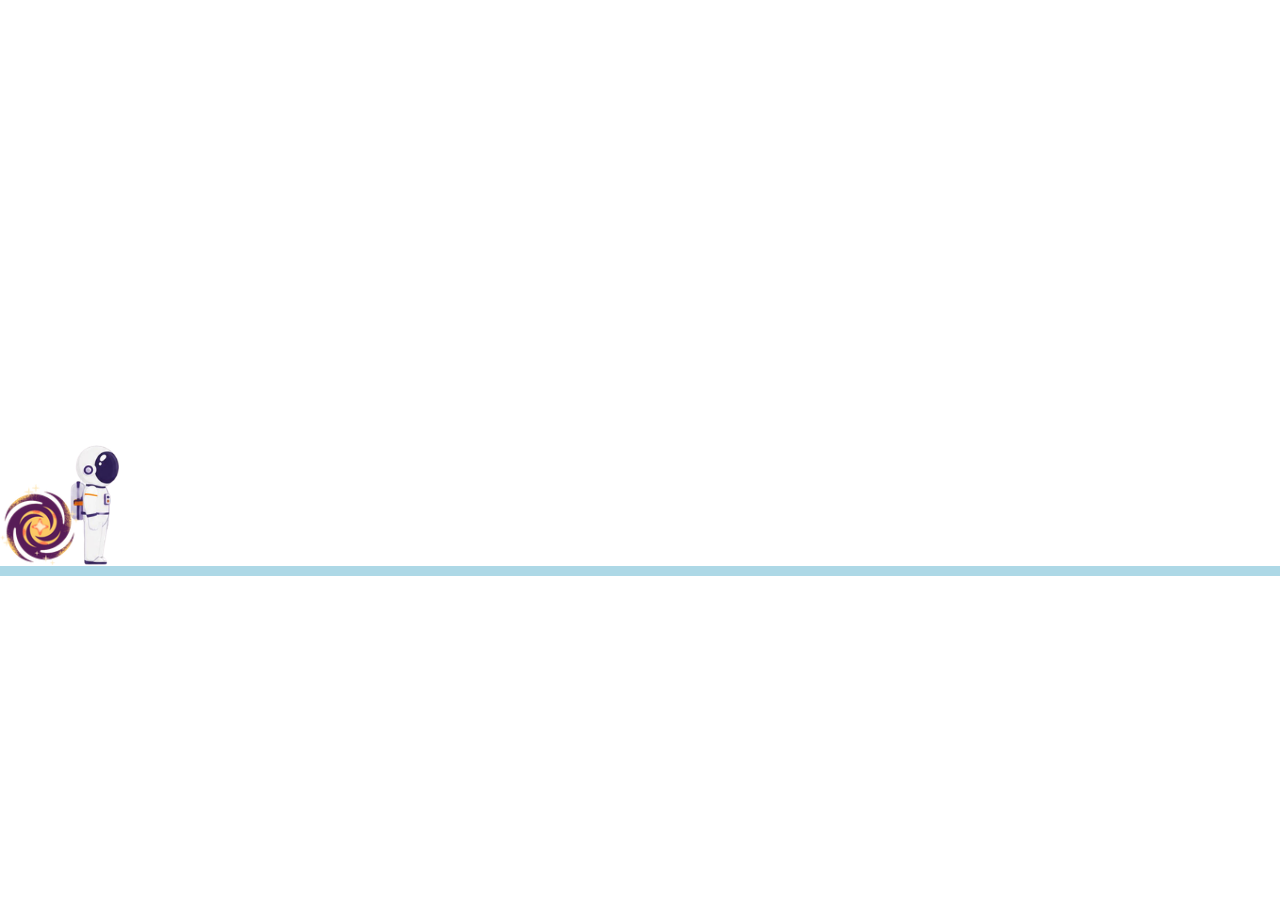
==== index.html @ 007a5e8d "Finalizado a animação e mecânica de pulo" ====
<!DOCTYPE html>
<html lang="pt-br">
<head>
    <meta charset="UTF-8">
    <meta name="viewport" content="width=device-width, initial-scale=1.0">
    <title>Jogo do astronauta</title>
    <link rel="stylesheet" href="css/style.css">
    <script src="js/script.js" defer></script>
</head>
<body>

    <div class="game-board">
        
        <img src="img/Astronauta.png" class="astro">
        <img src="img/BuracoNegro.png" class="buracoN">

    </div>
    
</body>
</html>
---- css/style.css ----
* {
    margin: 0;
    padding: 0;
    box-sizing: border-box;
}

.game-board {
    width: 100%;
    height: 550px;
    border-bottom: 10px solid lightblue;
    margin: 2% auto;
    position: relative;
    overflow: hidden;
}

.buracoN {
    position:absolute;
    width: 80px;
    margin-right: -1%;
    bottom: 0;
    /* left: 105px; */
    animation: buracoN-animation 2.5s infinite linear;

}

.astro {
    position: absolute;
    margin-bottom:0.5px;
    margin-left: 70px;
    height: 120px;
    bottom:0;
    
}

.pulo {
    animation: pulo 800ms ease-out;
}

@keyframes buracoN-animation {
    from {
        right: -85px;
    }

    to {
        right: 100%
    }
}

@keyframes pulo {
    0% {
        bottom: 0;
    }

    40% {
        bottom: 100px;
    }

    50% {
        bottom: 100px;
    }

    60% {
        bottom: 100px;
    }
 
    100% {
        bottom: 0;
    }
}
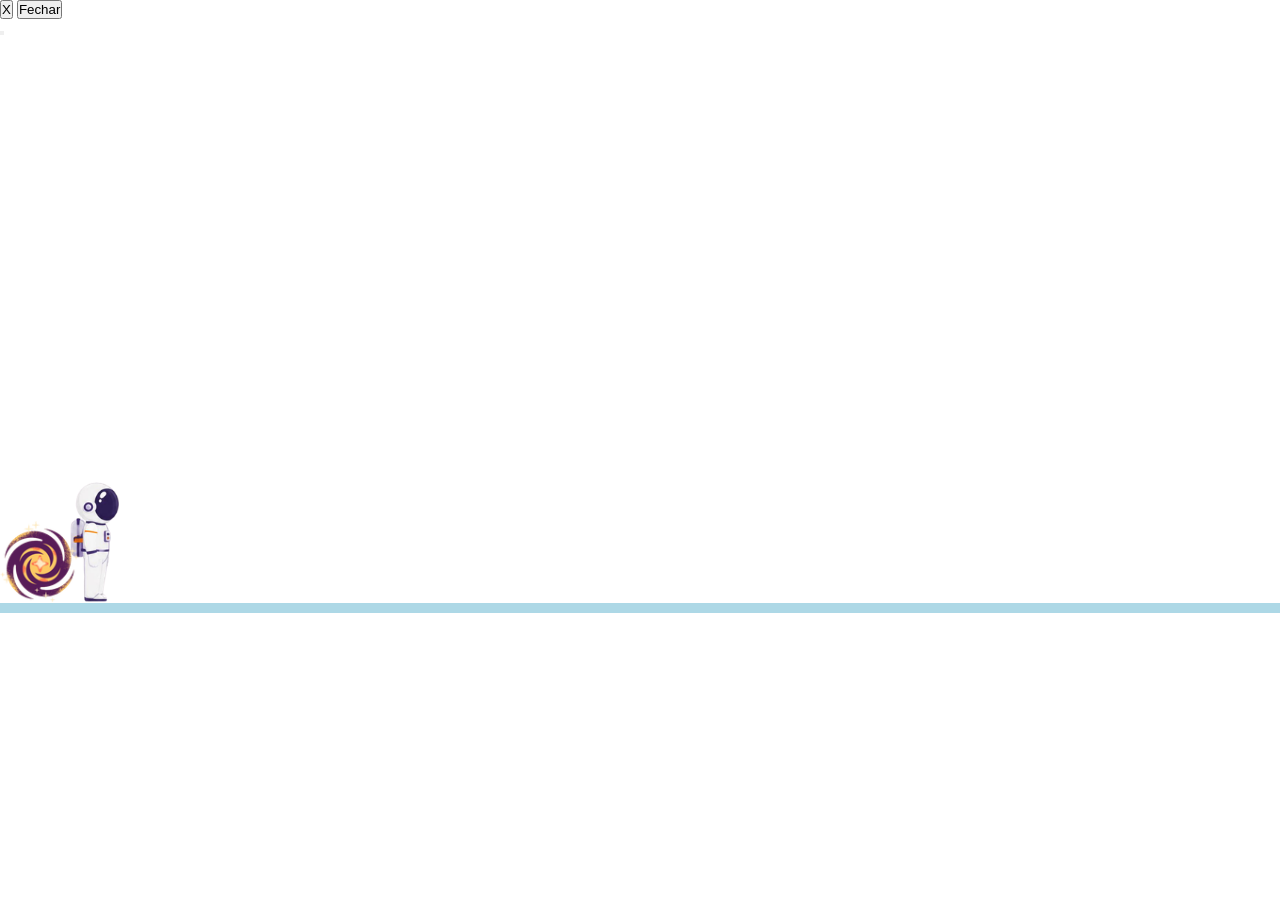
==== commit be05f239: "Começando a estruturar os modais" ====
--- a/index.html
+++ b/index.html
@@ -9,6 +9,15 @@
 </head>
 <body>
 
+    <div class="modalTut">
+        <button>X</button>
+        <button>Fechar</button>
+    </div>
+
+    <div class="comecar">
+        <button></button>
+    </div>
+
     <div class="game-board">
         
         <img src="img/Astronauta.png" class="astro">
@@ -16,5 +25,6 @@
 
     </div>
     
+    <!-- atualizar commit -->
 </body>
 </html>
--- a/css/style.css
+++ b/css/style.css
@@ -66,4 +66,6 @@
     100% {
         bottom: 0;
     }
-}+}
+
+/* atualizar commit */
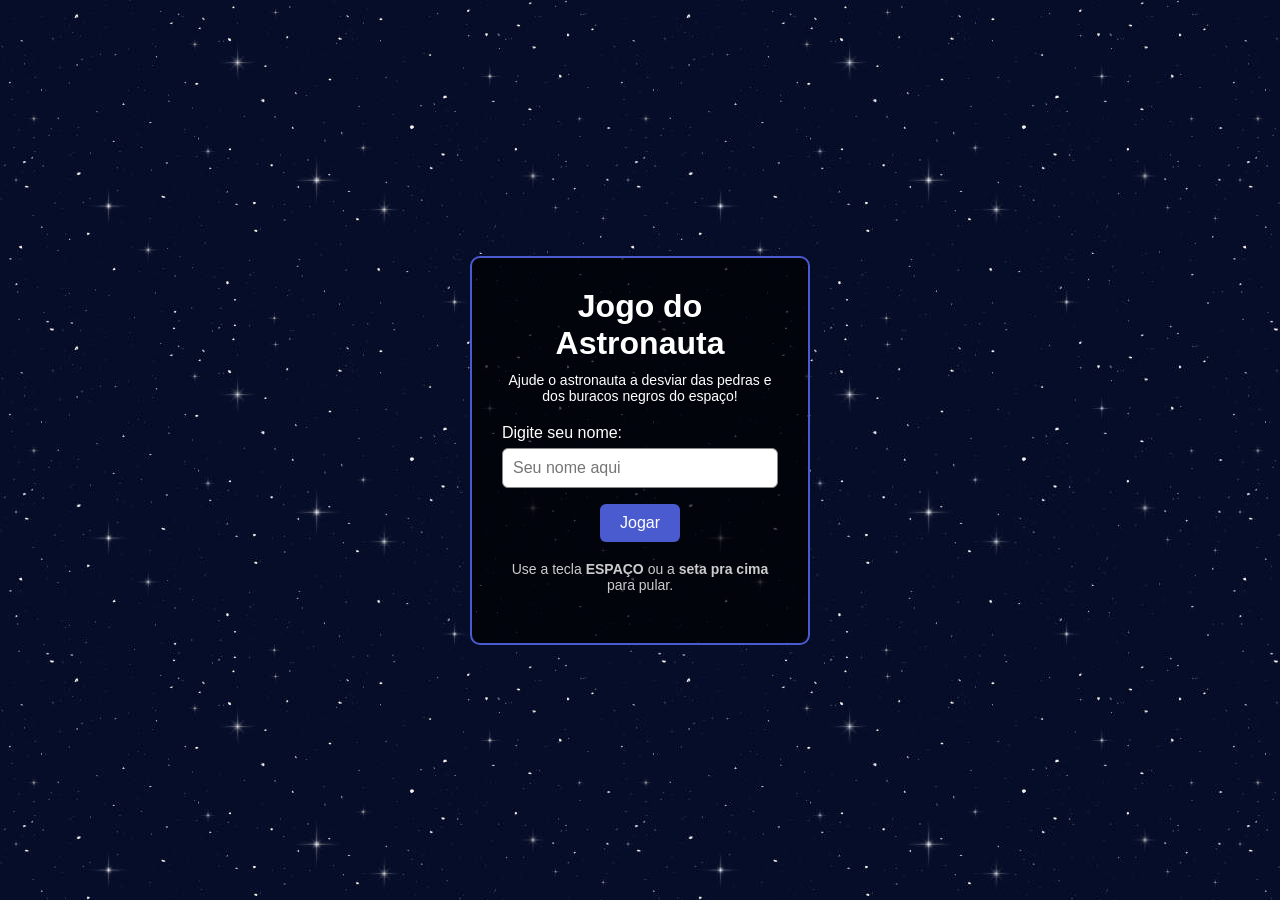
==== commit 34bfa4be: "Atualização teste1" ====
--- a/index.html
+++ b/index.html
@@ -2,29 +2,22 @@
 <html lang="pt-br">
 <head>
     <meta charset="UTF-8">
-    <meta name="viewport" content="width=device-width, initial-scale=1.0">
-    <title>Jogo do astronauta</title>
-    <link rel="stylesheet" href="css/style.css">
-    <script src="js/script.js" defer></script>
+    <title>Jogo do Astronauta - Login</title>
+    <link rel="stylesheet" href="style.css">
 </head>
 <body>
 
-    <div class="modalTut">
-        <button>X</button>
-        <button>Fechar</button>
+    <div class="caixa">
+        <h1>Jogo do Astronauta</h1>
+        <p>Ajude o astronauta a desviar das pedras e dos buracos negros do espaço!</p>
+
+        <label for="nome">Digite seu nome:</label>
+        <input type="text" id="nome" maxlength="15" placeholder="Seu nome aqui">
+        <button onclick="entrar()">Jogar</button>
+
+        <p class="dica">Use a tecla <b>ESPAÇO</b> ou a <b>seta pra cima</b> para pular.</p>
     </div>
 
-    <div class="comecar">
-        <button></button>
-    </div>
-
-    <div class="game-board">
-        
-        <img src="img/Astronauta.png" class="astro">
-        <img src="img/BuracoNegro.png" class="buracoN">
-
-    </div>
-    
-    <!-- atualizar commit -->
+    <script src="login.js"></script>
 </body>
-</html>+</html>
--- a/style.css
+++ b/style.css
@@ -0,0 +1,137 @@
+/* estilo do jogo do astronauta */
+
+* {
+    margin: 0;
+    padding: 0;
+    box-sizing: border-box;
+}
+
+body {
+    font-family: Arial, sans-serif;
+    background-color: #0b0d1a;
+    background-image: url('img/fundo.jpg');
+    color: white;
+    min-height: 100vh;
+    display: flex;
+    flex-direction: column;
+    align-items: center;
+    justify-content: center;
+}
+
+/* ----- tela de login ----- */
+
+.caixa {
+    background-color: rgba(0, 0, 0, 0.7);
+    border: 2px solid #4a5bd0;
+    border-radius: 10px;
+    padding: 30px;
+    width: 340px;
+    text-align: center;
+}
+
+.caixa h1 {
+    margin-bottom: 10px;
+}
+
+.caixa p {
+    margin-bottom: 20px;
+    font-size: 14px;
+}
+
+.caixa label {
+    display: block;
+    margin-bottom: 6px;
+    text-align: left;
+}
+
+.caixa input {
+    width: 100%;
+    padding: 10px;
+    font-size: 16px;
+    border-radius: 6px;
+    border: 1px solid #888;
+    margin-bottom: 12px;
+}
+
+button {
+    background-color: #4a5bd0;
+    color: white;
+    border: none;
+    border-radius: 6px;
+    padding: 10px 20px;
+    font-size: 16px;
+    cursor: pointer;
+    margin: 4px;
+}
+
+button:hover {
+    background-color: #6a7cf0;
+}
+
+.dica {
+    margin-top: 15px;
+    font-size: 13px;
+    color: #ccc;
+}
+
+/* ----- tela do jogo ----- */
+
+.placar {
+    width: 700px;
+    display: flex;
+    justify-content: space-between;
+    font-size: 18px;
+    margin-bottom: 8px;
+}
+
+.tela {
+    position: relative;
+    width: 700px;
+    height: 300px;
+    border: 2px solid #4a5bd0;
+    border-radius: 10px;
+    overflow: hidden;
+    background-image: url('img/fundo.jpg');
+    background-repeat: repeat-x;
+    background-size: auto 100%;
+}
+
+#astronauta {
+    position: absolute;
+    left: 50px;
+    bottom: 0;
+    height: 90px;
+}
+
+.obstaculo {
+    position: absolute;
+    bottom: 0;
+}
+
+/* mensagens de inicio e fim de jogo */
+
+.mensagem {
+    position: absolute;
+    top: 0;
+    left: 0;
+    width: 100%;
+    height: 100%;
+    background-color: rgba(0, 0, 0, 0.75);
+    display: flex;
+    flex-direction: column;
+    align-items: center;
+    justify-content: center;
+    text-align: center;
+}
+
+.mensagem h2 {
+    margin-bottom: 10px;
+}
+
+.mensagem p {
+    margin-bottom: 15px;
+}
+
+.escondido {
+    display: none;
+}
